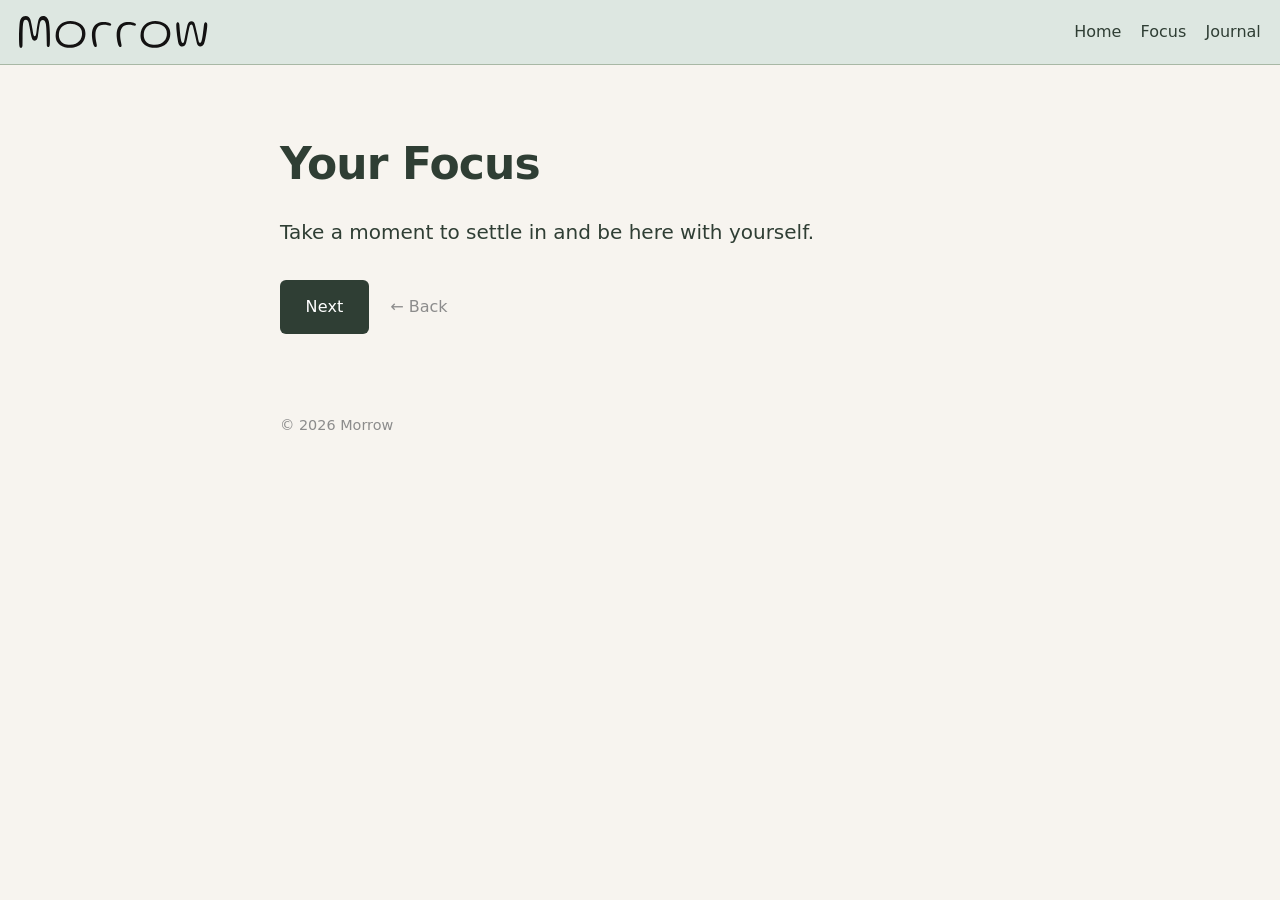
==== focus.html @ deaaa67a "Add files via upload" ====
<!DOCTYPE html>
<html lang="en">
<head>
  <meta charset="UTF-8" />
  <meta name="viewport" content="width=device-width, initial-scale=1" />
  <title>Your Focus</title>

  <link rel="stylesheet" href="styles.css" />
</head>

<body>

  <!-- Top Banner -->
  <header>
    <div style="display:flex; align-items:center;">
      <img src="Morrow.svg" alt="Morrow logo" style="height:32px; width:auto;">
    </div>

    <nav>
      <a href="index.html">Home</a>
      <a href="start.html">Focus</a>
      <a href="journal.html">Journal</a>
    </nav>
  </header>

  <main>
    <h1 id="title"></h1>
    <p id="message"></p>

    <a class="button" id="nextButton">Next</a>
    <a class="back-button" href="start.html">← Back</a>

    <footer>© 2026 Morrow</footer>
  </main>

  <script>
    const params = new URLSearchParams(window.location.search);
    const topic = params.get("topic");

    const messages = {
      "Breathing": "Settle into the rhythm of your breath. Let each inhale create space, and each exhale soften what feels tight. You’re here, and that’s enough.",
      "Clarity": "Let the noise fall away for a moment. Give your mind room to see what matters and let the rest drift to the edges.",
      "Slowing down": "Release the pace you’ve been keeping. Move gently, without urgency. Let this moment unfold at a human speed.",
      "Letting go": "You don’t have to hold everything. Allow something small to loosen its grip. Make space for lightness to return.",
      "Staying present": "Come back to what’s right here. Notice the details, the sensations, the quiet. Let this moment be your anchor.",
      "Calm energy": "Find the steady place between stillness and momentum. A grounded kind of alertness that doesn’t rush or strain.",
      "Focus": "Choose one thing to give your attention to. Let everything else soften for now. Presence is enough.",
      "Gratitude": "Pause and notice what’s already supporting you. Even the smallest things can shift the way the moment feels.",
      "Resetting": "This is a fresh start, no matter what came before it. Let this moment be a gentle beginning.",
      "Mindfulness": "Notice your breath, your posture, and the sensations in your body. Let everything be exactly as it is, without changing it."
    };

    const mood = params.get("mood") || "";
    const minutes = params.get("minutes") || "5";

    document.getElementById("title").textContent = topic || "Your Focus";
    document.getElementById("message").textContent =
      messages[topic] || "Take a moment to settle in and be here with yourself.";

    const nextParams = new URLSearchParams({ topic: topic || "", mood, minutes });
    document.getElementById("nextButton").href = "next.html?" + nextParams.toString();
  </script>

</body>
</html>
---- styles.css ----
:root {
  --font-main: system-ui, -apple-system, sans-serif;

  --color-bg: #F7F4EF;
  --color-surface: #DDE7E1;
  --color-card: #BFD8C1;
  --color-border: #A8B8A5;

  --color-text: #2F3E34;
  --color-muted: #8C8C8C;

  --color-accent: #D9C2A7;
  --color-button: #2F3E34;
  --color-button-text: #FFFFFF;

  --line-height: 1.6;
  --space: 2.5rem;
  --max-width: 720px;
}

body {
  margin: 0;
  padding: var(--space);
  padding-top: 100px;
  font-family: var(--font-main);
  color: var(--color-text);
  background: var(--color-bg);
  line-height: var(--line-height);
  display: block;
  opacity: 0;
  animation: fadeIn 0.8s ease forwards;
}

@keyframes fadeIn {
  from { opacity: 0; }
  to   { opacity: 1; }
}

main {
  max-width: var(--max-width);
  width: 100%;
  margin: 0 auto;
}

h1 {
  font-size: clamp(2rem, 4vw, 2.75rem);
  font-weight: 600;
  margin-bottom: 1rem;
  letter-spacing: -0.02em;
}

h2 {
  font-size: clamp(1.5rem, 3vw, 1.75rem);
  font-weight: 500;
  margin-bottom: 2.5rem;
  letter-spacing: -0.01em;
}

p {
  font-size: clamp(1rem, 2vw, 1.25rem);
  margin: 0 0 2rem 0;
  max-width: 55ch;
}

/* Header / Nav */
header {
  background: var(--color-surface);
  border-bottom: 1px solid var(--color-border);
  padding: 1rem 1.2rem;
  box-sizing: border-box;
  display: flex;
  align-items: center;
  justify-content: space-between;
  position: fixed;
  top: 0;
  left: 0;
  width: 100%;
  z-index: 1000;
}

header nav {
  display: flex;
  gap: 1.2rem;
  flex-wrap: wrap;
}

header nav a {
  color: var(--color-text);
  text-decoration: none;
  font-size: 1rem;
}

header nav a:hover {
  text-decoration: underline;
}

/* Buttons */
a.button {
  display: inline-block;
  padding: 0.9rem 1.6rem;
  border-radius: 6px;
  background: var(--color-button);
  color: var(--color-button-text);
  text-decoration: none;
  font-size: 1rem;
  letter-spacing: 0.01em;
  margin-right: 1rem;
  margin-bottom: 1rem;
}

a.button:hover {
  opacity: 0.85;
}

.back-button {
  display: inline-block;
  font-size: 1rem;
  color: var(--color-muted);
  text-decoration: none;
  margin-bottom: 1rem;
}

.back-button:hover {
  text-decoration: underline;
}

/* Forms */
label {
  display: block;
  margin-bottom: 0.5rem;
  font-size: 1rem;
  font-weight: 500;
}

.custom-select {
  position: relative;
  width: 100%;
  margin-bottom: 3.5rem;
  font-size: 1rem;
  user-select: none;
}

.custom-select__trigger {
  display: flex;
  align-items: center;
  justify-content: space-between;
  padding: 0.9rem 1rem;
  border: 1px solid var(--color-border);
  border-radius: 6px;
  background: var(--color-surface);
  color: var(--color-text);
  cursor: pointer;
}

.custom-select__trigger .placeholder {
  color: var(--color-muted);
}

.custom-select__options {
  display: none;
  position: absolute;
  top: calc(100% + 4px);
  left: 0;
  right: 0;
  background: var(--color-surface);
  border: 1px solid var(--color-border);
  border-radius: 6px;
  overflow: hidden;
  z-index: 100;
}

.custom-select.open .custom-select__options {
  display: block;
}

.custom-select .option {
  padding: 0.35rem 1rem;
  cursor: pointer;
  color: var(--color-text);
}

.custom-select .option:hover {
  background: var(--color-card);
}

.custom-select .option.selected {
  background: var(--color-card);
}

textarea {
  width: 100%;
  height: 160px;
  padding: 1rem;
  font-size: 1rem;
  border: 1px solid var(--color-border);
  border-radius: 6px;
  resize: vertical;
  font-family: var(--font-main);
  margin-bottom: 2rem;
  background: var(--color-surface);
  color: var(--color-text);
  box-sizing: border-box;
}

/* Feature cards (index.html) */
.features {
  margin-top: 5rem;
}

.feature-list {
  display: grid;
  grid-template-columns: repeat(auto-fit, minmax(260px, 1fr));
  gap: 3rem 2rem;
}

.feature {
  background: #D4E8D6;
  border: 1px solid var(--color-border);
  padding: 1.5rem;
  border-radius: 10px;
  display: flex;
  flex-direction: column;
  gap: 0.75rem;
}

.feature .icon {
  line-height: 1;
  color: var(--color-text);
  opacity: 0.75;
}

.feature h3 {
  font-size: 1.25rem;
  font-weight: 600;
  margin: 0;
}

.feature p {
  margin: 0;
  max-width: 50ch;
}

/* Footer */
footer {
  margin-top: 4rem;
  font-size: 0.9rem;
  color: var(--color-muted);
}

/* ── Name prompt overlay ── */
.name-overlay {
  position: fixed;
  inset: 0;
  background: var(--color-bg);
  display: flex;
  align-items: center;
  justify-content: center;
  z-index: 2000;
  animation: fadeIn 0.6s ease forwards;
}

.name-card {
  max-width: 420px;
  width: 90%;
  display: flex;
  flex-direction: column;
  gap: 1.25rem;
}

.name-card h2 {
  font-size: clamp(1.5rem, 3vw, 2rem);
  font-weight: 600;
  margin: 0;
  letter-spacing: -0.02em;
}

.name-card p {
  font-size: 1rem;
  color: var(--color-muted);
  margin: 0;
  max-width: none;
}

.name-input {
  width: 100%;
  padding: 0.9rem 1rem;
  font-size: 1.1rem;
  border: 1px solid var(--color-border);
  border-radius: 6px;
  background: var(--color-surface);
  color: var(--color-text);
  font-family: var(--font-main);
  box-sizing: border-box;
  outline: none;
}

.name-input:focus {
  border-color: var(--color-text);
}

/* ── Guided prompt (next.html) ── */
.guided-prompt {
  max-width: 55ch;
  font-size: 1rem;
  color: var(--color-muted);
  font-style: italic;
  line-height: 1.7;
  min-height: 3rem;
  text-align: center;
  margin: 0 auto 1.5rem;
  opacity: 0;
  transition: opacity 1s ease;
}

.guided-prompt.visible {
  opacity: 1;
}

/* ── End-of-session summary card ── */
.summary-card {
  background: var(--color-card);
  border: 1px solid var(--color-border);
  border-radius: 10px;
  padding: 1.5rem;
  margin-bottom: 2rem;
  display: none;
  flex-direction: column;
  gap: 0.75rem;
}

.summary-card.visible {
  display: flex;
}

.summary-card h3 {
  font-size: 1.1rem;
  font-weight: 600;
  margin: 0;
}

.summary-row {
  display: flex;
  justify-content: space-between;
  font-size: 0.95rem;
  color: var(--color-muted);
  flex-wrap: wrap;
  gap: 0.5rem;
}

.summary-row span:last-child {
  color: var(--color-text);
  font-weight: 500;
}

/* ── Weekly mood chart ── */
.mood-chart {
  margin: 2rem 0;
}

.mood-chart-title {
  font-size: 1rem;
  font-weight: 600;
  margin-bottom: 1rem;
  color: var(--color-text);
}


.mood-week-row {
  display: flex;
  justify-content: space-between;
  gap: 0.25rem;
  margin-top: 0.5rem;
}

.mood-week-day {
  display: flex;
  flex-direction: column;
  align-items: center;
  gap: 0.4rem;
  flex: 1;
}

.mood-week-label {
  font-size: 0.75rem;
  color: var(--color-muted);
}

.mood-week-moons {
  font-size: 1.1rem;
  display: flex;
  align-items: center;
  gap: 0.2rem;
  line-height: 1;
}

.mood-week-moons.muted {
  opacity: 0.35;
}

.mood-week-arrow {
  font-size: 0.65rem;
  color: var(--color-muted);
}

/* ── Streak / stats bar (index.html) ── */
.stats-bar {
  display: flex;
  gap: 2rem;
  margin-bottom: 2.5rem;
  flex-wrap: wrap;
}

.stat {
  display: flex;
  flex-direction: column;
  gap: 0.2rem;
}

.stat-value {
  font-size: 1.75rem;
  font-weight: 700;
  line-height: 1;
  color: var(--color-text);
}

.stat-label {
  font-size: 0.875rem;
  color: var(--color-muted);
}

/* ── Mood picker ── */
.mood-row {
  display: flex;
  gap: 0.75rem;
  margin-bottom: 2.5rem;
  flex-wrap: wrap;
}

.mood-btn {
  font-size: 1.6rem;
  background: var(--color-surface);
  border: 2px solid transparent;
  border-radius: 50%;
  width: 52px;
  height: 52px;
  cursor: pointer;
  display: flex;
  align-items: center;
  justify-content: center;
  transition: border-color 0.15s, background 0.15s;
  line-height: 1;
}

.mood-btn:hover {
  background: var(--color-card);
}

.mood-btn.selected {
  border-color: var(--color-border);
  background: var(--color-card);
}

/* ── Duration picker ── */
.duration-row {
  display: flex;
  gap: 0.75rem;
  margin-bottom: 2.5rem;
  flex-wrap: wrap;
}

.duration-btn {
  padding: 0.5rem 1.1rem;
  border-radius: 6px;
  border: 1px solid var(--color-border);
  background: var(--color-surface);
  color: var(--color-text);
  font-size: 0.95rem;
  font-family: var(--font-main);
  cursor: pointer;
  transition: background 0.15s;
}

.duration-btn:hover {
  background: var(--color-card);
}

.duration-btn.selected {
  background: var(--color-button);
  color: var(--color-button-text);
  border-color: var(--color-button);
}

/* ── Custom focus input ── */
.custom-input {
  width: 100%;
  padding: 0.9rem 1rem;
  font-size: 1rem;
  border: 1px solid var(--color-border);
  border-radius: 6px;
  background: var(--color-surface);
  color: var(--color-text);
  font-family: var(--font-main);
  box-sizing: border-box;
  margin-bottom: 3.5rem;
  display: none;
}

.custom-input:focus {
  outline: 2px solid var(--color-border);
  outline-offset: 2px;
}

/* ── Session timer (next.html) ── */
.session-timer {
  font-size: 2rem;
  font-weight: 600;
  letter-spacing: 0.05em;
  color: var(--color-text);
  text-align: center;
  margin-bottom: 0.25rem;
  font-variant-numeric: tabular-nums;
}

.session-timer-label {
  font-size: 0.875rem;
  color: var(--color-muted);
  text-align: center;
  margin-bottom: 1rem;
}

/* ── Ambient sound toggle ── */
.sound-row {
  display: flex;
  gap: 0.6rem;
  justify-content: center;
  flex-wrap: wrap;
  margin-bottom: 1.5rem;
}

.sound-btn {
  padding: 0.4rem 0.9rem;
  border-radius: 20px;
  border: 1px solid var(--color-border);
  background: var(--color-surface);
  color: var(--color-text);
  font-size: 0.875rem;
  font-family: var(--font-main);
  cursor: pointer;
  transition: background 0.15s;
}

.sound-btn:hover {
  background: var(--color-card);
}

.sound-btn.active {
  background: var(--color-button);
  color: var(--color-button-text);
  border-color: var(--color-button);
}

/* ── Mood display in journal entries ── */
.journal-entry-mood {
  display: flex;
  align-items: center;
  gap: 0.5rem;
  font-size: 0.875rem;
  color: var(--color-muted);
  margin-top: 0.75rem;
}

.mood-arrow {
  font-size: 0.75rem;
}

.journal-entry-meta {
  display: flex;
  gap: 1rem;
  flex-wrap: wrap;
  align-items: center;
  margin-top: 0.75rem;
  font-size: 0.875rem;
  color: var(--color-muted);
}

/* Responsive */
@media (max-width: 420px) {
  header {
    flex-direction: column;
    align-items: flex-start;
    gap: 0.5rem;
  }

  header nav {
    gap: 1rem;
  }
}
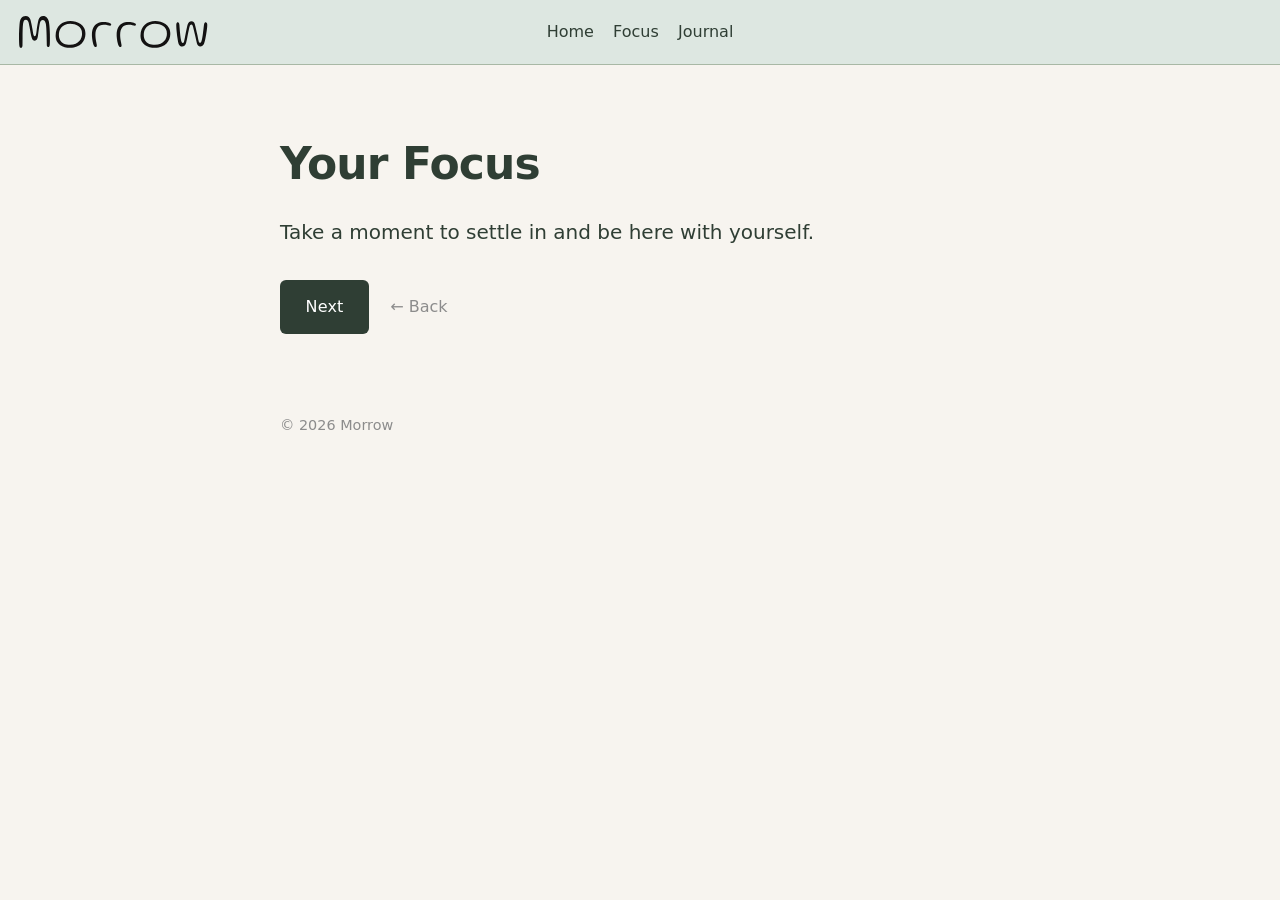
==== commit bfc22b95: "Add files via upload" ====
--- a/focus.html
+++ b/focus.html
@@ -21,6 +21,7 @@
       <a href="start.html">Focus</a>
       <a href="journal.html">Journal</a>
     </nav>
+    <div></div>
   </header>
 
   <main>
--- a/styles.css
+++ b/styles.css
@@ -68,9 +68,9 @@
   border-bottom: 1px solid var(--color-border);
   padding: 1rem 1.2rem;
   box-sizing: border-box;
-  display: flex;
-  align-items: center;
-  justify-content: space-between;
+  display: grid;
+  grid-template-columns: 1fr auto 1fr;
+  align-items: center;
   position: fixed;
   top: 0;
   left: 0;
@@ -204,7 +204,8 @@
 
 /* Feature cards (index.html) */
 .features {
-  margin-top: 5rem;
+  margin-top: 3rem;
+  margin-bottom: 2.5rem;
 }
 
 .feature-list {
@@ -256,27 +257,44 @@
   align-items: center;
   justify-content: center;
   z-index: 2000;
-  animation: fadeIn 0.6s ease forwards;
+  animation: fadeIn 0.8s ease forwards;
 }
 
 .name-card {
-  max-width: 420px;
+  max-width: 400px;
   width: 90%;
   display: flex;
   flex-direction: column;
-  gap: 1.25rem;
-}
-
-.name-card h2 {
-  font-size: clamp(1.5rem, 3vw, 2rem);
-  font-weight: 600;
-  margin: 0;
-  letter-spacing: -0.02em;
-}
-
-.name-card p {
-  font-size: 1rem;
-  color: var(--color-muted);
+  align-items: center;
+  gap: 2.5rem;
+  text-align: center;
+}
+
+.name-logo {
+  height: 48px;
+  width: auto;
+}
+
+.name-tagline {
+  font-size: clamp(1.1rem, 2.5vw, 1.35rem);
+  color: var(--color-muted);
+  margin-top: -1.5rem;
+  max-width: none;
+  transition: opacity 0.8s ease;
+}
+
+.name-form {
+  width: 100%;
+  display: flex;
+  flex-direction: column;
+  gap: 1rem;
+  transition: opacity 0.8s ease;
+}
+
+.name-question {
+  font-size: 1.1rem;
+  font-weight: 500;
+  color: var(--color-text);
   margin: 0;
   max-width: none;
 }
@@ -292,6 +310,7 @@
   font-family: var(--font-main);
   box-sizing: border-box;
   outline: none;
+  text-align: center;
 }
 
 .name-input:focus {
